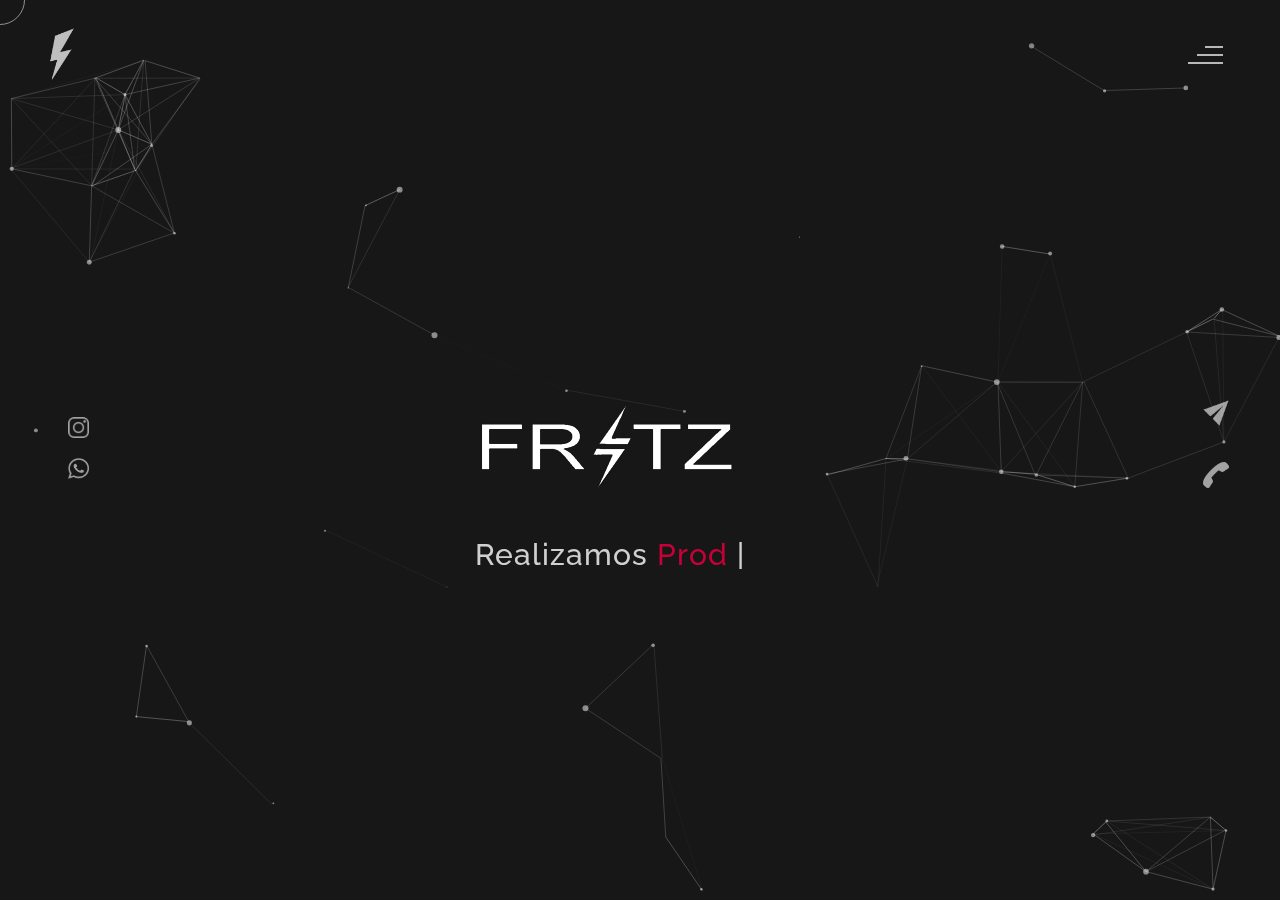
==== index.html @ e78ee9f5 "Rename tema-qm.html to index.html" ====
<!DOCTYPE html>
<html lang="en">
<head>
    <meta charset="UTF-8">
    <meta name="viewport" content="width=device-width, initial-scale=1.0">
    <meta name="description" content="Fritz - Eventos & Produções" />
	<meta name="keywords" content="blog, business card, creative, creative portfolio, cv theme, online resume, personal, portfolio, professional cv, responsive portfolio, resume, resume theme, vcard" />
	<meta name="author" content="Nay Cordeiro" />
    <title>Fritz</title>
  <!--favicon-img--> 
   <link rel="icon" type="image/png" href="images/vecteezy_thunderbolt-lightning-logo-and-symbol-icon_-removebg-preview.png">
   <!--favicon-img-->
   <!--main css file should not be removed -->
    <link rel="stylesheet" href="css/index.css">
    <!--main css file-->
    <script src="https://cdnjs.cloudflare.com/ajax/libs/gsap/3.2.6/gsap.min.js"></script>
</head>
<body>
    <!--contains all the div-->
    <div id="all">
    <!--mouse  follower-->
        <div class="cursor"></div>
    <!--mouse  follower-->
    <!--loader-->
        <div id="loader">
            <span class="color">Fritz</span>Produções
        </div>
    <!--loader-end-->
    <!--link-screen-->
        <div id="breaker">
        </div>
        <div id="breaker-two">
        </div>
    <!--link-screen-->
        <!--Main-Section-->
        <!--Navigator-fullscreen-->
        <div id="navigation-content">
            <div class="logo">
                <img src="images/vecteezy_thunderbolt-lightning-logo-and-symbol-icon_-removebg-preview.png" alt="logo">
            </div>
            <div class="navigation-close">
                <span class="close-first"></span>
                <span class="close-second"></span>
            </div>
            <div class="navigation-links">
                <a href="#" data-text="Fr⚡tz" id="home-link" ><img src="images/Fritz PNG Branca (2).png" alt=""></a>
                <a href="#" data-text="EQUIPE⚡" id="about-link" >EQUIPE</a>
                <a href="#" data-text="SERVIÇOS⚡" id="blog-link" >SERVIÇOS</a>
                <a href="#" data-text="AGENDA⚡" id="portfolio-link" >NOSSA AGENDA</a>
             
            </div>
        </div>
        <!--Navigator-Fullscreen END-->
          <!--Home Page-->
        <!--Menubar-->
        <div id="navigation-bar">
            <img src="images/193430_Ampliada-removebg-preview.png" alt="logo">
            <div class="menubar">
                <span class="first-span"></span>
                <span class="second-span"></span>
                <span class="third-span"></span>
            </div>
        </div>
        <!--Menubar End-->
          <!--Header-->
        <div id="header">
            <div id="particles"></div>
              <!--Social Media Links-->
            <div class="social-media-links">
               <a href="https://www.instagram.com/fritz_producoes/"><img src="images/instagram logo.png" class="social-media" alt="instagram-logo"></a><!--Your instagram homepage link inser in place of "#"-->
                <a href="#"><img src="images/logo-whatsapp-branco-png-icone-whatsapp-png-branco-11562849301ohgxjt9m7x-removebg-preview.png" class="social-media" alt="whatsapp-logo"></a>

            </div>
            <!--Social Media Links end-->
            <div class="header-content">
                <div class="header-content-box">
                <div class="firstline"><img src="images/Fritz PNG Branca (2).png"></div>
                <div class="secondline">
                Realizamos
            <span class="txt-rotate color" data-period="1200"data-rotate='[ " Produções.", " Eventos.", " Mapeamentos. ","Fotográfias. "," O futuro!" ]'></span>
            <span class="slash">|</span>
        </div>
                    <div class="contact">
                <a href="Mailto:#"><img src="images/mail.png" alt="email-pic" class="contactpic"></a><!--Your email Id write in place of "#"-->
                <a href="Tel: 71 997249766"><img src="images/call.png" alt="phone-pic" class="contactpic"></a><!--Your telephone number Id write in place of "#"-->
                    </div>    
            </div>
            </div>
            <!--header image-->
           
            <!--header image end-->
        </div>
           <!--Header End-->
        <!--HomePage End-->
        <!--Main-Section End-->
        <!--about-->
        <div id="about">
            <div class="color-changer">
            <div class="color-panel">
                <img src="images/gear.png" alt="">
            </div>
            <div class="color-selector">
                <div class="heading">Escolha uma Cor</div>
                <div class="colors">
                    <ul >
                    <li>
                        <a href="#0" class="color-red " title="color-red"></a>
                    </li>
                    <li>
                        <a href="#0" class="color-purple" title="color-purple"></a>
                    </li>
                    <li>
                        <a href="#0" class="color-malt" title="color-malt"></a>
                    </li>
                    <li>
                        <a href="#0" class="color-green" title="color-green"></a>
                    </li>
                    <li>
                        <a href="#0" class="color-blue" title="color-blue"></a>
                    </li>
                    <li>
                        <a href="#0" class="color-orange" title="color-orange"></a>
                    </li>
                    </ul>
                </div>
            </div>
            </div>
            <!--about content-->
            <div id="about-content">
                <div class="about-header">
                    NOSSA<span class="color">EQUIPE</span>
                    <span class ="header-caption">Em cada entrega, um pouco de <span class="color"> nós mesmos.</span></span>
                </div>
                <div class="about-main">
            <div class="about-first-paragraph wow">
            <!--about description-->
               <span class="about-first-line">
                    A 
                    <span class="color">Fritz é </span>
                     o Futuro </span>
                     <br>
               <span class="about-second-line"> A Fritz Produções e Eventos é uma empresa especializada em realizar eventos. E cuida de tudo, planejamento, organização, produção, infraestrutura, comercialização e dos diversos serviços para vários tipos de eventos.</span>
               <div class="cv">
                <a href="https://api.whatsapp.com/send?phone=5571997249766&text=Gostaria%20de%20saber%20mais%20sobre%20os%20or%C3%A7amentos%20da%20Fritz!"><button>Entre <span class="colors">Contato</span></button></a>
            </div>
            </div>
            <!--about picture-->
            <div class="about-img">
                <img src="images/Feliz dia do trabalho homenagem equipe degradê instagram post.svg" alt="Your Image">
            </div>
            </div>
    
            </div>
            <!--services start-->
            <div id="services">
                <div class="color-changer">
                    <div class="color-panel">
                        <img src="images/gear.png" alt="">
                    </div>
                    <div class="color-selector">
                        <div class="heading">Customize sua cor</div>
                        <div class="colors">
                            <ul >
                            <li>
                                <a href="#0" class="color-red " title="color-red"></a>
                            </li>
                            <li>
                                <a href="#0" class="color-purple" title="color-purple"></a>
                            </li>
                            <li>
                                <a href="#0" class="color-malt" title="color-malt"></a>
                            </li>
                            <li>
                                <a href="#0" class="color-green" title="color-green"></a>
                            </li>
                            <li>
                                <a href="#0" class="color-blue" title="color-blue"></a>
                            </li>
                            <li>
                                <a href="#0" class="color-orange" title="color-orange"></a>
                            </li>
                            </ul>
                        </div>
                    </div>
                    </div>
            <!--services header-->
                    <div class="services-heading wow">
                        <span class="color">Nossos</span> Dj's
                    </div>
            <!--services header end-->
            <!--services content-->
                    <div class="services-content">
                           <div class="service-one service wow">
                               <div class="service-img">
                               <img src="images/dj murilo.jpg" alt="service-one">
                               </div>
                               <div class="service-description">
                                <h2>Dj Sklow</h2>
                                <p>DJ, produtor e um pouco de tudo mais! Murilo Simões mais conhecido como Dj Sklow possui uma trajetória incrível na Fritz</p>
                               </div>
                           </div>
                           <div class="service-two service wow">
                               <div class="service-img">
                               <img src="images/dj gu.webp" alt="service-two">
                               </div>
                               <div class="service-description">
                                <h2>Dj Hashiro</h2>
                                <p>Com Apenas 18 anos de idade, Gustavo Carvalho mais conhecido como Dj Hashiro vêm agitando a galera desde seus 15 Anos! </p>
                               </div>
                           </div>
                           <div class="service-three service wow">
                            <div class="service-img">
                               <img src="images/dj mario.jpg" alt="service-three">
                            </div>
                            <div class="service-description">
                                <h2>Dj Bross</h2>
                                <p>Mario Carvalho, Nosso Dj Bross, além de Produtor é Dj, Filmmaker, Fotógrafo e Criador de Projetos. </p>
                            </div>
                            
                        </div>
                    </div>
            </div>
            <!--services content end-->
            <!--services end-->

    <!--copyright-section You Can Remove After Downloading-->
            <div class="footer">
             <div class="footer-text">
                 <img src="./images/copyright.png" alt="copyright-img" class="images" height="14px"> Fritz Produções
             </div>
            </div>
    <!--copyright-section-->
        </div>
        <!--about end-->
        <!--portfolio-->
        <div id="portfolio">
            <div class="color-changer">
                <div class="color-panel">
                    <img src="images/gear.png" alt="">
                </div>
                <div class="color-selector">
                    <div class="heading">Customize sua cor</div>
                    <div class="colors">
                        <ul >
                        <li>
                            <a href="#0" class="color-red " title="color-red"></a>
                        </li>
                        <li>
                            <a href="#0" class="color-purple" title="color-purple"></a>
                        </li>
                        <li>
                            <a href="#0" class="color-malt" title="color-malt"></a>
                        </li>
                        <li>
                            <a href="#0" class="color-green" title="color-green"></a>
                        </li>
                        <li>
                            <a href="#0" class="color-blue" title="color-blue"></a>
                        </li>
                        <li>
                            <a href="#0" class="color-orange" title="color-orange"></a>
                        </li>
                        </ul>
                    </div>
                </div>
                </div>
            <div class="portfolio-header"> <span class="color"> Nossa </span> Agenda
            <span class ="header-caption"> Acompanhe nossos <span class="color"> projetos</span></span></div>
             <div id="portfolio-content">
                 <div class="portfolio portfolio-first">
                     <div class="portfolio-image">
                        <img src="images/Design sem nome (1).png" alt="portfolio-first">
                     </div>
                     <div class="portfolio-text">
                         <h2>Dezembro</h2>
                         <p>Fique Por Dentro!</p>
                         <div class="button"><a href="#"><button><span class="index"> Ver Agenda<i class="gg-arrow-right"></i></span></button></a></div>
                     </div>
                 </div>
                 <div class="portfolio portfolio-second">
                    <div class="portfolio-image">
                        <img src="images/Design sem nome (1).png" alt="portfolio-second">
                    </div>
                    <div class="portfolio-text">
                        <h2>Janeiro</h2>
                        <p>Fique Por Dentro!</p>
                        <div class="button"><a href="#"><button><span class="index"> Ver Agenda<i class="gg-arrow-right"></i></span></button></a></div>
                    </div>
                </div>
             
                <div class="portfolio portfolio-third">
                    <div class="portfolio-image">
                        <img src="images/Design sem nome (1).png" alt="portfolio-third">
                    </div>
                    <div class="portfolio-text">
                        <h2>Fevereiro</h2>
                        <p>Fique Por Dentro!</p>
                        <div class="button"><a href="#"><button><span class="index"> Ver agenda<i class="gg-arrow-right"></i></span></button></a></div>
                    </div>
                </div>
                <div class="portfolio portfolio-fourth">
                    <div class=" portfolio-image">
                        <img src="images/Design sem nome (1).png" alt="portfolio-fourth">
                    </div>
                    <div class="portfolio-text">
                        <h2>Março</h2>
                        <p>Fique Por Dentro!</p>
                        <div class="button"><a href="#"><button><span class="index"> Ver agenda<i class="gg-arrow-right"></i></span></button></a></div>
                    </div>
                </div>
                 </div>
                    <!--copyright-section You Can Remove After Downloading-->
            <div class="footer">
                <div class="footer-text">
                    <img src="./images/copyright.png" alt="copyright-img" class="images" height="14px"> Fritz Produções
                </div>
               </div>
       <!--copyright-section-->
             </div>
        <!--portfolio end-->
        <!--blog-->
        <div id="blog">
            <div class="color-changer">
                <div class="color-panel">
                    <img src="images/gear.png" alt="">
                </div>
                <div class="color-selector">
                    <div class="heading">Customize sua cor</div>
                    <div class="colors">
                        <ul >
                        <li>
                            <a href="#0" class="color-red " title="color-red"></a>
                        </li>
                        <li>
                            <a href="#0" class="color-purple" title="color-purple"></a>
                        </li>
                        <li>
                            <a href="#0" class="color-malt" title="color-malt"></a>
                        </li>
                        <li>
                            <a href="#0" class="color-green" title="color-green"></a>
                        </li>
                        <li>
                            <a href="#0" class="color-blue" title="color-blue"></a>
                        </li>
                        <li>
                            <a href="#0" class="color-orange" title="color-orange"></a>
                        </li>
                        </ul>
                    </div>
                </div>
                </div>
        <div class="blog-header"> Nossos Serviços</span>
            <span class ="header-caption"> O melhor para seu <span class="color"> evento.</span></span></div>
            <div class="blog-content">
                 <div class="blogs">
                     <a href="#">
                     <div class="img">
                        <img src="images/Design sem nome (1).png" type="image"> alt="blog-one">
                        <div class="blog-date">EVENTOS</div>
                     </div>
                     <div class="blog-text">
                         <h3>Sobre</h3>
                         <p>Estrutura, Som, Iluminação, Fotografia, Filmagem, Contratação de Dj's, Telão & Projetor, Mídias</p>
                        

            

                        
                     </div></a>
                 </div>      
                 <div class="blogs">
                    <a href="#">
                    <div class="img">
                        <img src="images/dronemappyng.webp" alt="blog-two">
                        <div class="blog-date">Mapping</div>
                    </div>
                    <div class="blog-text">
                        <h3>Sobre</h3>
                        <p>Geoprocessamento, RTK, Cartografia, Aerolevantamento, Car e Incra </p>
                    </div></a>
                </div>      
                <div class="blogs">
                    <a href="#">
                    <div class="img">
                        <img src="images/automaççao.jpg" alt="blog-three">
                        <div class="blog-date">Automações</div>
                    </div>
                    <div class="blog-text">
                        <h3>Sobre</h3>
                        <p>Investimento, Dropshipping, Midias, Forex e Griptos, Ações e Mark, Consultoria, AutoBots </p>
                    </div></a>
                </div>
               
               <!--copyright-section You Can Remove After Downloading-->
               <div class="footer">
                <div class="footer-text">
                    <img src="./images/copyright.png" alt="copyright-img" class="images" height="14px"> Fritz Produções
                </div>
               </div>
       <!--copyright-section-->
        </div>
        <!--blog end-->
        <!--contact-->
     <div id="contact">
        <div class="color-changer">
            <div class="color-panel">
                <img src="images/gear.png" alt="">
            </div>
            <div class="color-selector">
                <div class="heading">Customize sua cor</div>
                <div class="colors">
                    <ul >
                    <li>
                        <a href="#0" class="color-red " title="color-red"></a>
                    </li>
                    <li>
                        <a href="#0" class="color-purple" title="color-purple"></a>
                    </li>
                    <li>
                        <a href="#0" class="color-malt" title="color-malt"></a>
                    </li>
                    <li>
                        <a href="#0" class="color-green" title="color-green"></a>
                    </li>
                    <li>
                        <a href="#0" class="color-blue" title="color-blue"></a>
                    </li>
                    <li>
                        <a href="#0" class="color-orange" title="color-orange"></a>
                    </li>
                    </ul>
                </div>
            </div>
            </div>
         <div class="contact-header">CONTATOS⚡ <span class="color"> Me</span>
        <div class="contact-header-caption"> <span class="color"> Get</span> In Touch.</div></div>
        <div class="contact-content">
            <!--Contact form-->
             <div class="contact-form">
                 <div class="form-header">
                     Message Me
                 </div>
                 <form id="myForm" action="#">
                    <div class="input-line">
                        <input  id="name" type="text" placeholder="Name" class="input-name">
                        <input id="email" type="email" placeholder="Email"  class="input-name">
                    </div>
                    <input type="text" id="subject" placeholder="subject" class="input-subject">
                    <textarea id ="body" class="input-textarea" placeholder="message"></textarea>
                    <button type="button" id ="submit" value="send">Submit</button>
                 </form>
               
             </div>
            <!--Contact form-->
            <!--Contact information-->
             <div class="contact-info">
                <div class="contact-info-header">
                    Contact Info
                </div>
                <div class="contact-info-content">
                <div class="contect-info-content-line">
                    <img src="./images/icon-name.png" class="icon" alt="name-icon">
                    <div class="contact-info-icon-text">
                        <h6>Name</h6>
                        <p>Arlo Brown</p>
                  </div>
                </div>
                <div class="contect-info-content-line">
                  <img src="./images/icon-location.png" class="icon" alt="location-icon">
                  <div class="contact-info-icon-text">
                      <h6>Location</h6>
                      <p>New York, USA</p>
                </div>
              </div>
              <div class="contect-info-content-line">
                  <img src="./images/icon-phone.png" class="icon" alt="phone-icon">
                  <div class="contact-info-icon-text">
                      <h6>Call</h6>
                      <p>+9865376531</p>
                </div>
              </div>
              
              <div class="contect-info-content-line">
                  <img src="./images/icon-email.png" class="icon" alt="email-icon">
                  <div class="contact-info-icon-text">
                      <h6>Email</h6>
                      <p>Info@example.com</p>
                </div>
              </div>
                </div>
            <!--Contact information end-->
           </div>
        </div>
                    <!--copyright-section You Can Remove After Downloading-->
                    <div class="footer">
                        <div class="footer-text">
                            <img src="./images/copyright.png" alt="copyright-img" class="images" height="14px"> Fritz Produções
                        </div>
                       </div>
               <!--copyright-section-->
     </div>
        <!--contact end-->
    </div>
    <!--all the divisions-->
    <script src="js/jquery.min.js"></script>
    <script src="js/particles.js"></script>
    <script src="js/particles.min.js"></script>
    <script src="js/index.js"></script>
    <!--particles script-->
    <script>
  particlesJS("particles", {"particles":{"number":{"value":40,"density":{"enable":true,"value_area":800}},"color":{"value":"#ffffff"},"shape":{"type":"circle","stroke":{"width":0,"color":"#000000"},"polygon":{"nb_sides":5},"image":{"src":"img/github.svg","width":100,"height":100}},"opacity":{"value":0.5,"random":false,"anim":{"enable":false,"speed":1,"opacity_min":0.1,"sync":false}},"size":{"value":3,"random":true,"anim":{"enable":false,"speed":40,"size_min":0.1,"sync":false}},"line_linked":{"enable":true,"distance":150,"color":"#ffffff","opacity":0.4,"width":1},"move":{"enable":true,"speed":6,"direction":"none","random":false,"straight":false,"out_mode":"out","bounce":false,"attract":{"enable":false,"rotateX":600,"rotateY":1200}}},"interactivity":{"detect_on":"canvas","events":{"onhover":{"enable":true,"mode":"repulse"},"onclick":{"enable":true,"mode":"push"},"resize":true},"modes":{"grab":{"distance":400,"line_linked":{"opacity":1}},"bubble":{"distance":400,"size":40,"duration":2,"opacity":8,"speed":3},"repulse":{"distance":200,"duration":0.4},"push":{"particles_nb":4},"remove":{"particles_nb":2}}},"retina_detect":true});
    </script>

</body>
</html>
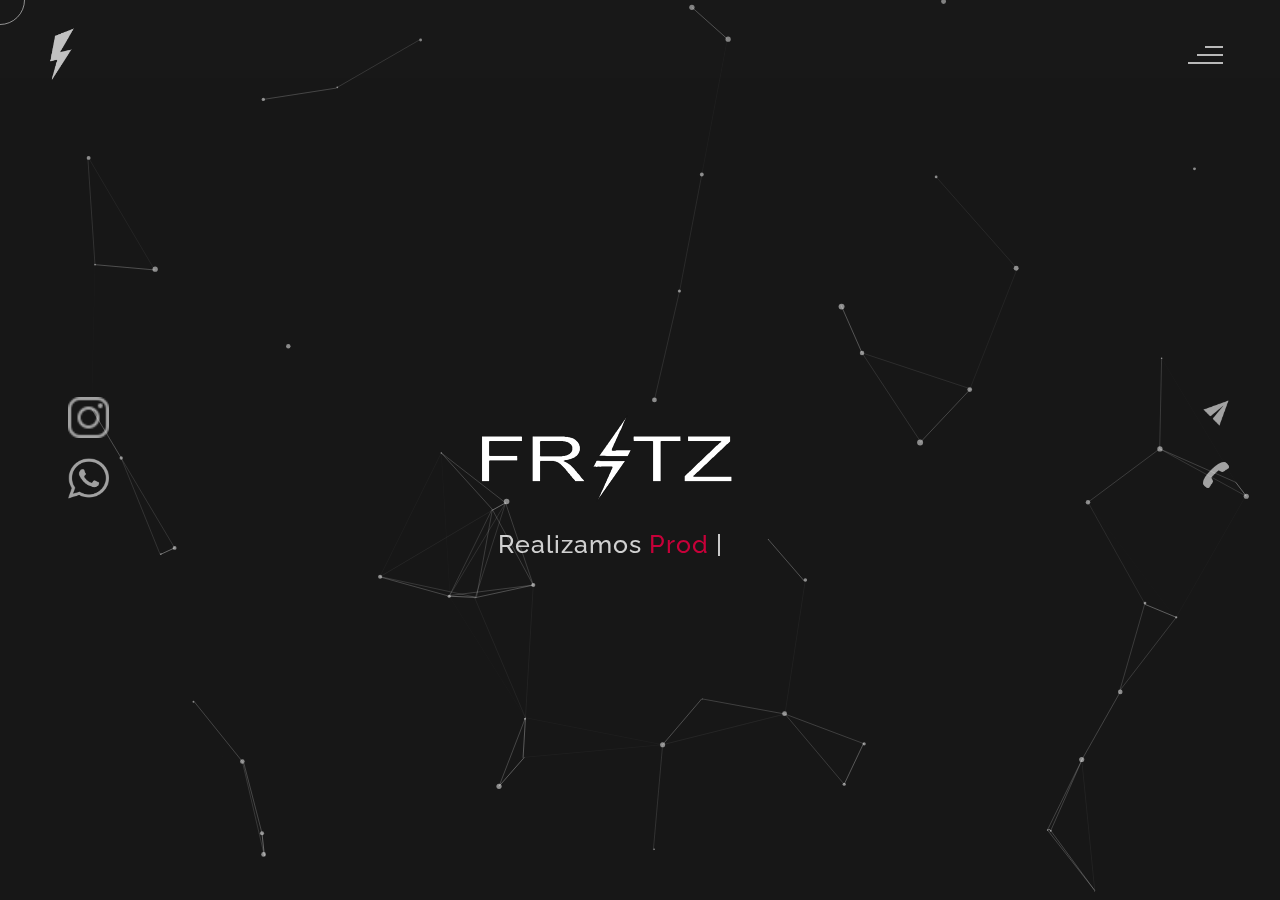
==== commit 040aa50b: "Update index.html" ====
--- a/index.html
+++ b/index.html
@@ -147,8 +147,7 @@
             </div>
             <!--about picture-->
             <div class="about-img">
-                <img src="images/Feliz dia do trabalho homenagem equipe degradê instagram post.svg" alt="Your Image">
-            </div>
+             <a href="https://www.instagram.com/naay.a.j/"><img src="images/Feliz dia do trabalho homenagem equipe degradê instagram post.svg" alt="Your Image"></a>
             </div>
     
             </div>
@@ -193,16 +192,16 @@
                     <div class="services-content">
                            <div class="service-one service wow">
                                <div class="service-img">
-                               <img src="images/dj murilo.jpg" alt="service-one">
+                               <a href="https://www.instagram.com/djmurilosimoes/"><img src="images/dj murilo.jpg" alt="service-one"></a>
                                </div>
                                <div class="service-description">
-                                <h2>Dj Sklow</h2>
+                                <h2>Dj Sklow</h2> 
                                 <p>DJ, produtor e um pouco de tudo mais! Murilo Simões mais conhecido como Dj Sklow possui uma trajetória incrível na Fritz</p>
                                </div>
                            </div>
                            <div class="service-two service wow">
                                <div class="service-img">
-                               <img src="images/dj gu.webp" alt="service-two">
+                               <a href="https://www.instagram.com/djhashiro/"><img src="images/dj gu.webp" alt="service-two"></a>
                                </div>
                                <div class="service-description">
                                 <h2>Dj Hashiro</h2>
@@ -211,7 +210,7 @@
                            </div>
                            <div class="service-three service wow">
                             <div class="service-img">
-                               <img src="images/dj mario.jpg" alt="service-three">
+                            <a href="https://www.instagram.com/mariojfc_/"><img src="images/dj mario.jpg" alt="service-three"></a>
                             </div>
                             <div class="service-description">
                                 <h2>Dj Bross</h2>
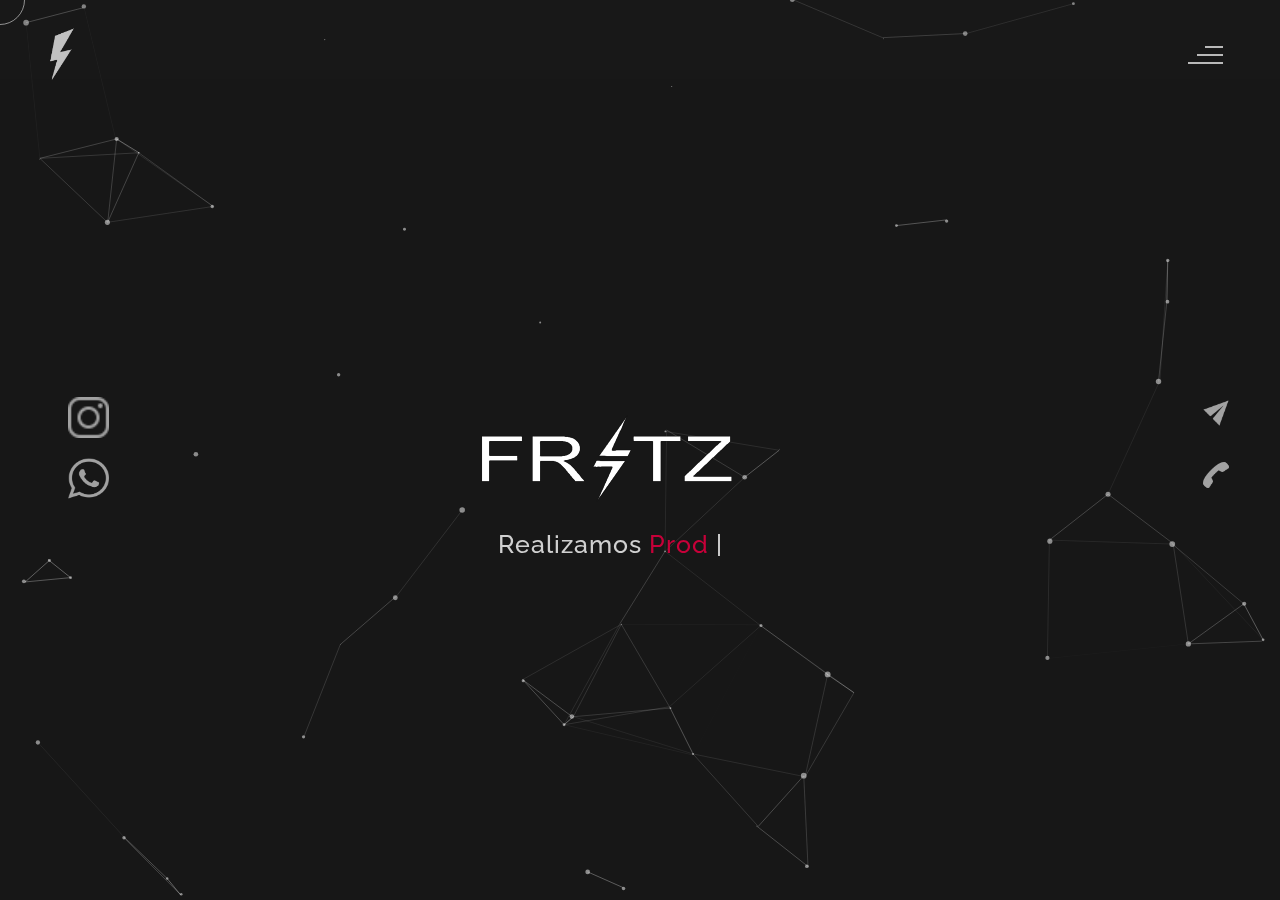
==== commit 081dae26: "Update index.html" ====
--- a/index.html
+++ b/index.html
@@ -147,7 +147,8 @@
             </div>
             <!--about picture-->
             <div class="about-img">
-             <a href="https://www.instagram.com/naay.a.j/"><img src="images/Feliz dia do trabalho homenagem equipe degradê instagram post.svg" alt="Your Image"></a>
+            <a href="https://www.instagram.com/naay.a.j/"><img src="images/Feliz dia do trabalho homenagem equipe degradê instagram post.svg" alt="Your Image"></a>
+            </div>
             </div>
     
             </div>
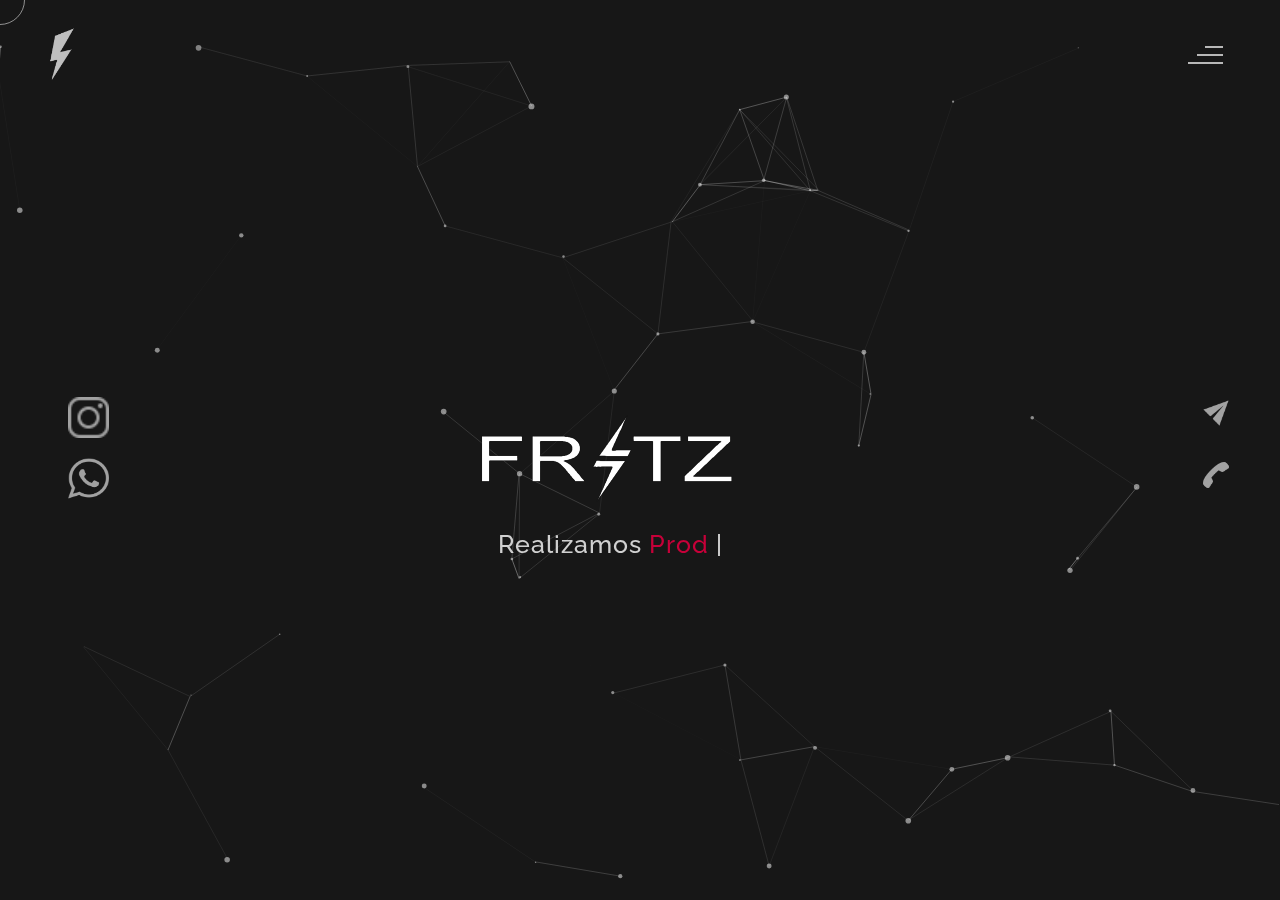
==== commit 517b2f4a: "Update index.html" ====
--- a/index.html
+++ b/index.html
@@ -69,7 +69,7 @@
               <!--Social Media Links-->
             <div class="social-media-links">
                <a href="https://www.instagram.com/fritz_producoes/"><img src="images/instagram logo.png" class="social-media" alt="instagram-logo"></a><!--Your instagram homepage link inser in place of "#"-->
-                <a href="#"><img src="images/logo-whatsapp-branco-png-icone-whatsapp-png-branco-11562849301ohgxjt9m7x-removebg-preview.png" class="social-media" alt="whatsapp-logo"></a>
+                <a href="https://wa.me/5571996556505?text=Ol%C3%A1%2C+gostaria+de+fazer+um+or%C3%A7amento+com+a+Fritz%21"><img src="images/logo-whatsapp-branco-png-icone-whatsapp-png-branco-11562849301ohgxjt9m7x-removebg-preview.png" class="social-media" alt="whatsapp-logo"></a>
 
             </div>
             <!--Social Media Links end-->
